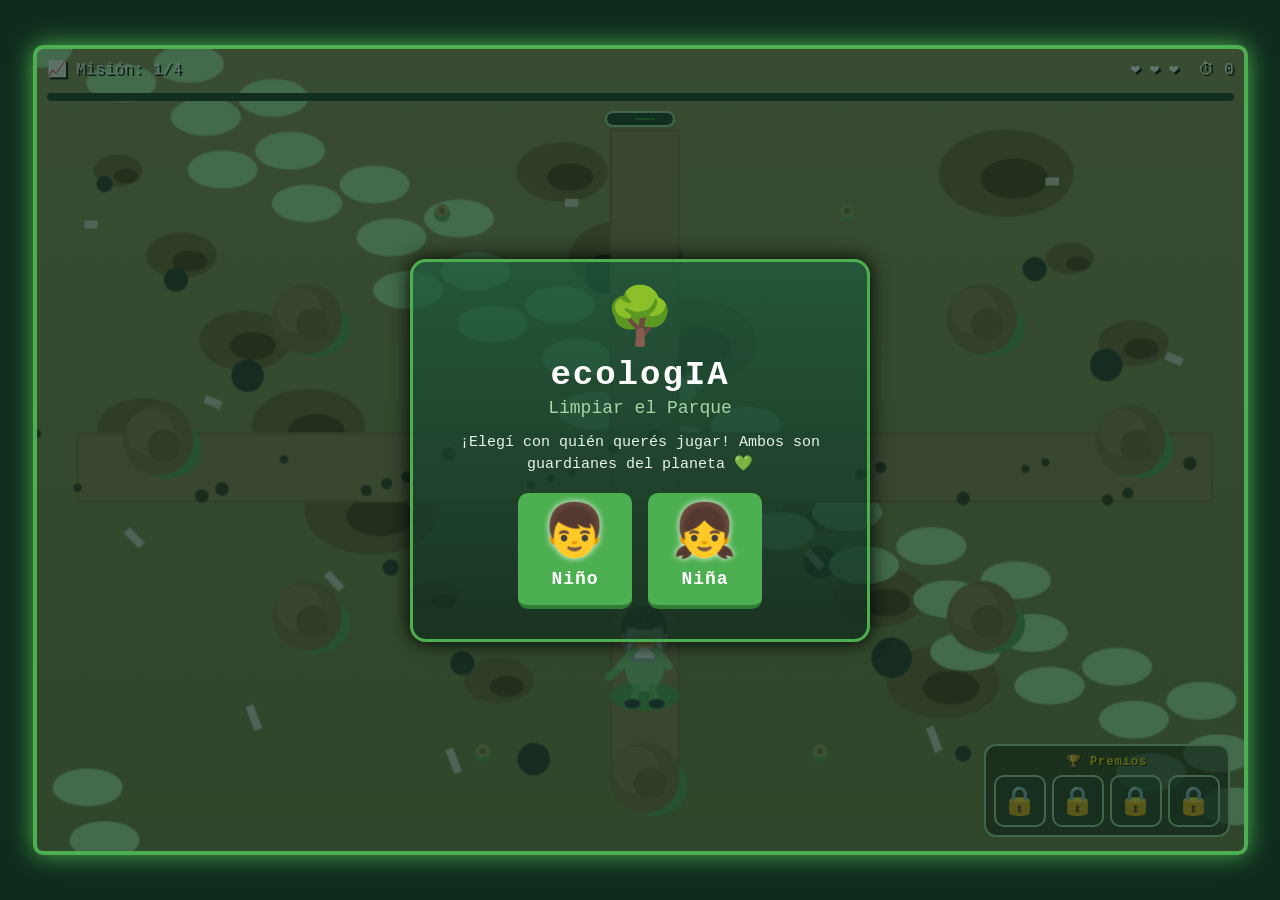
==== index.html @ 9cb3dae9 "ecologIA: juego educativo de limpieza del parque" ====
<!DOCTYPE html>
<html lang="es">
<head>
<meta charset="UTF-8">
<meta name="viewport" content="width=device-width, initial-scale=1.0, maximum-scale=1.0, user-scalable=no, viewport-fit=cover">
<title>ecologIA: Limpiar el Parque</title>
<link rel="stylesheet" href="styles.css">
</head>
<body>

<div id="gameContainer">
    <canvas id="gameCanvas"></canvas>

    <div id="ui">
        <div class="left">
            <span id="levelDisplay">📈 Nivel: 1</span>
        </div>
        <div class="right">
            <span id="livesDisplay">❤️ ❤️ ❤️</span>
            <span id="timerDisplay">⏱ 45</span>
        </div>
    </div>

    <div id="progressBar"><div id="progressFill"></div></div>

    <div id="missionBanner">
        <span id="missionText"></span>
        <span id="missionProgress"></span>
    </div>

    <div id="prizeBoard">
        <div class="prize-board-title">🏆 Premios</div>
        <div class="prize-slots" id="prizeSlots"></div>
    </div>

    <div id="placementBanner" class="hidden">
        <span>Elegí un premio del tablero y hacé clic en el parque para colocarlo</span>
        <button id="finishBtn">Terminar</button>
    </div>

    <div id="factBubble" class="fact-bubble hidden"></div>

    <div id="speechBubble" class="speech-bubble hidden">
        <span id="speechFace">👦</span>
        <span id="speechText"></span>
    </div>

    <div id="ballChoice" class="screen hidden">
        <div class="card">
            <h1>⚽ Elige el arco</h1>
            <p class="tip">¿Qué arco querés para tu pelota?</p>
            <div class="char-select">
                <button id="soccerBtn" class="char-option">
                    <span class="char-face">⚽</span>
                    <span class="char-name">Fútbol</span>
                </button>
                <button id="basketBtn" class="char-option">
                    <span class="char-face">🏀</span>
                    <span class="char-name">Básquet</span>
                </button>
                <button id="volleyBtn" class="char-option">
                    <span class="char-face">🏐</span>
                    <span class="char-name">Vóley</span>
                </button>
            </div>
        </div>
    </div>

    <div id="touchControls" class="hidden">
        <div class="dpad">
            <button id="btnUp" class="ctrl-btn dp-up">▲</button>
            <button id="btnLeft" class="ctrl-btn dp-left">◀</button>
            <button id="btnRight" class="ctrl-btn dp-right">▶</button>
            <button id="btnDown" class="ctrl-btn dp-down">▼</button>
        </div>
    </div>

    <div id="selectScreen" class="screen">
        <div class="card">
            <div class="logo">🌳</div>
            <h1>ecologIA</h1>
            <p class="subtitle">Limpiar el Parque</p>
            <p class="intro">¡Elegí con quién querés jugar! Ambos son guardianes del planeta 💚</p>
            <div class="char-select">
                <button id="boyBtn" class="char-option">
                    <span class="char-face boy-face">👦</span>
                    <span class="char-name">Niño</span>
                </button>
                <button id="girlBtn" class="char-option">
                    <span class="char-face girl-face">👧</span>
                    <span class="char-name">Niña</span>
                </button>
            </div>
        </div>
    </div>

    <div id="startScreen" class="screen hidden">
        <div class="card">
            <div class="logo">🌳</div>
            <h1>ecologIA</h1>
            <p class="subtitle">Limpiar el Parque</p>
            <p class="intro">El parque está sucio y descuidado. Completá cada misión recogiendo solo la basura que indica antes de que el tiempo se agote. Cada premio que ganes caerá en el tablero de abajo 🏆, y cuando termines de limpiar el parque podrás colocarlos donde quieras. ¡Sé el guardian que el planeta necesita!</p>
            <div class="instructions">
                <div><span class="key">WASD</span> / <span class="key">←↑↓→</span> Mover</div>
                <div><span class="key">Clic</span> Colocar premios al final</div>
            </div>
            <button id="startBtn">Comenzar</button>
        </div>
    </div>

    <div id="gameOverScreen" class="screen hidden">
        <div class="card">
            <h1>💔 ¡Se acabó!</h1>
            <p class="tip">El planeta te necesita: cada residuo bien separado cuenta.</p>
            <button id="restartBtn">Reintentar</button>
        </div>
    </div>
</div>

<script src="game.js"></script>
</body>
</html>
---- styles.css ----
* { margin: 0; padding: 0; box-sizing: border-box; }

html, body { height: 100%; }

body {
    background: #0f2b1d;
    display: flex;
    justify-content: center;
    align-items: center;
    height: 100vh;
    height: 100dvh;
    font-family: 'Segoe UI', 'Courier New', monospace;
    overflow: hidden;
    touch-action: manipulation;
    -webkit-user-select: none;
    user-select: none;
    -webkit-touch-callout: none;
}

#gameContainer {
    position: relative;
    border: 4px solid #4caf50;
    border-radius: 10px;
    box-shadow: 0 0 24px #4caf50;
    overflow: hidden;
    touch-action: none;
}

canvas {
    display: block;
    background: #a8e6cf;
    touch-action: none;
}

#ui {
    position: absolute;
    top: 10px;
    left: 10px;
    right: 10px;
    color: white;
    font-size: 16px;
    text-shadow: 2px 2px 0 #000;
    pointer-events: none;
    z-index: 10;
    display: flex;
    justify-content: space-between;
    gap: 10px;
}

#ui .left span { margin-right: 18px; }
#ui .right span { margin-left: 10px; }

#progressBar {
    position: absolute;
    top: 44px;
    left: 10px;
    right: 10px;
    height: 8px;
    background: #163527;
    border-radius: 5px;
    z-index: 10;
    pointer-events: none;
    overflow: hidden;
}

#progressBar.hidden { display: none; }

#progressFill {
    height: 100%;
    width: 100%;
    background: #4caf50;
    border-radius: 5px;
    transition: width 0.1s linear;
}

#missionBanner {
    position: absolute;
    top: 62px;
    left: 50%;
    transform: translateX(-50%);
    background: #163527;
    border: 2px solid #a5d6a7;
    border-radius: 20px;
    padding: 5px 18px;
    color: white;
    font-size: 15px;
    font-weight: bold;
    text-shadow: 1px 1px 0 #000;
    z-index: 10;
    pointer-events: none;
    display: flex;
    gap: 10px;
    align-items: center;
    white-space: nowrap;
}

#missionBanner.hidden { display: none; }

#missionProgress {
    background: #2e7d32;
    border-radius: 10px;
    padding: 1px 10px;
}

#prizeBoard {
    position: absolute;
    bottom: 14px;
    right: 14px;
    background: rgba(0, 0, 0, 0.55);
    border: 2px solid #a5d6a7;
    border-radius: 12px;
    padding: 8px;
    z-index: 16;
    pointer-events: auto;
    display: flex;
    flex-direction: column;
    align-items: center;
    gap: 6px;
}

.prize-board-title {
    color: #ffd600;
    font-size: 12px;
    font-weight: bold;
    text-shadow: 1px 1px 0 #000;
    letter-spacing: 1px;
}

.prize-slots {
    display: flex;
    gap: 6px;
}

.prize-slot {
    width: 52px;
    height: 52px;
    background: rgba(28, 58, 40, 0.55);
    border: 2px solid #a5d6a7;
    border-radius: 10px;
    display: flex;
    align-items: center;
    justify-content: center;
    font-size: 28px;
    cursor: pointer;
    transition: transform 0.1s, border-color 0.1s, background 0.1s;
}

.prize-slot.locked { cursor: default; }

.prize-slot.selected {
    border-color: #ffd600;
    background: rgba(109, 87, 0, 0.55);
    box-shadow: 0 0 8px #ffd600;
    transform: scale(1.1);
}

.prize-slot.placed {
    border-color: #4caf50;
    background: rgba(31, 77, 46, 0.55);
}

#placementBanner {
    position: absolute;
    bottom: 100px;
    left: 50%;
    transform: translateX(-50%);
    background: #0f2b1d;
    border: 2px solid #ffd600;
    border-radius: 12px;
    padding: 10px 16px;
    color: white;
    font-size: 14px;
    font-weight: bold;
    text-shadow: 1px 1px 0 #000;
    z-index: 18;
    display: flex;
    align-items: center;
    gap: 12px;
    white-space: nowrap;
}

#placementBanner button { font-size: 14px; padding: 6px 14px; }

#placementBanner.hidden { display: none; }

.screen {
    position: absolute;
    inset: 0;
    background: rgba(15, 43, 29, 0.65);
    display: flex;
    justify-content: center;
    align-items: center;
    z-index: 20;
}

.screen.hidden { display: none; }

.card {
    background: linear-gradient(180deg, rgba(29, 92, 61, 0.7), rgba(15, 43, 29, 0.7));
    border: 3px solid #4caf50;
    border-radius: 16px;
    padding: 30px 36px;
    max-width: 92%;
    width: 460px;
    text-align: center;
    color: white;
    box-shadow: 0 0 20px #000000;
}

.logo { font-size: 56px; line-height: 1; }

h1 { font-size: 34px; margin: 8px 0 4px; letter-spacing: 2px; }

.subtitle { color: #a5d6a7; font-size: 18px; margin-bottom: 14px; }

.intro { font-size: 15px; line-height: 1.5; margin-bottom: 16px; color: #e8f5e9; }

.instructions {
    display: flex;
    flex-direction: column;
    gap: 8px;
    font-size: 14px;
    margin-bottom: 20px;
    color: #c8e6c9;
}

.instructions div { display: flex; align-items: center; gap: 6px; justify-content: center; }

.key {
    display: inline-block;
    background: #2e7d32;
    border: 1px solid #a5d6a7;
    border-bottom-width: 3px;
    border-radius: 6px;
    padding: 2px 8px;
    font-weight: bold;
}

button {
    background: #4caf50;
    color: white;
    border: none;
    border-bottom: 4px solid #2e7d32;
    border-radius: 10px;
    font-size: 20px;
    font-weight: bold;
    padding: 12px 34px;
    cursor: pointer;
    font-family: inherit;
    letter-spacing: 1px;
    transition: transform 0.08s, background 0.15s;
}

button:hover { background: #66bb6a; }
button:active { transform: translateY(2px); border-bottom-width: 2px; }

.char-select {
    display: flex;
    gap: 16px;
    justify-content: center;
}

.char-option {
    display: flex;
    flex-direction: column;
    align-items: center;
    gap: 8px;
    padding: 16px 24px;
    font-size: 18px;
}

.char-face {
    font-size: 52px;
    line-height: 1;
    filter: drop-shadow(0 0 3px #ffffff);
}

.final-score { font-size: 22px; margin: 12px 0; color: #a5d6a7; }

.tip { font-size: 14px; color: #c8e6c9; margin-bottom: 18px; }

.fact-bubble {
    position: absolute;
    bottom: 30px;
    left: 50%;
    transform: translateX(-50%);
    background: #ffffff;
    color: #1b5e20;
    padding: 10px 16px;
    border-radius: 12px;
    border: 2px solid #4caf50;
    font-size: 14px;
    max-width: 84%;
    text-align: center;
    z-index: 15;
    box-shadow: 0 3px 8px #000000;
    animation: pop 0.3s ease;
}

.fact-bubble.hidden { display: none; }

@keyframes pop {
    from { transform: translateX(-50%) scale(0.7); }
    to   { transform: translateX(-50%) scale(1); }
}

.speech-bubble {
    position: absolute;
    bottom: 90px;
    left: 50%;
    transform: translateX(-50%);
    background: #ffffff;
    color: #1b5e20;
    border: 3px solid #4caf50;
    border-radius: 16px;
    padding: 12px 18px;
    font-size: 17px;
    font-weight: bold;
    max-width: 82%;
    text-align: center;
    z-index: 18;
    display: flex;
    align-items: center;
    gap: 10px;
    box-shadow: 0 3px 8px #000000;
    animation: pop 0.3s ease;
}

.speech-bubble.hidden { display: none; }

#speechFace { font-size: 36px; line-height: 1; }

#touchControls {
    position: absolute;
    bottom: 12px;
    left: 0;
    right: 0;
    display: flex;
    justify-content: space-between;
    align-items: flex-end;
    padding: 0 14px;
    z-index: 15;
    pointer-events: none;
}

#touchControls.hidden { display: none !important; }

.dpad {
    display: grid;
    grid-template-columns: 56px 56px 56px;
    grid-template-rows: 56px 56px 56px;
    gap: 4px;
}

.ctrl-btn {
    pointer-events: auto;
    width: 56px;
    height: 56px;
    border-radius: 12px;
    font-size: 20px;
    padding: 0;
    background: #4caf50;
    border: 2px solid #ffffff;
    border-bottom: 4px solid #2e7d32;
}

.dp-up    { grid-column: 2; grid-row: 1; }
.dp-left  { grid-column: 1; grid-row: 2; }
.dp-right { grid-column: 3; grid-row: 2; }
.dp-down  { grid-column: 2; grid-row: 3; }

@media (hover: none) and (pointer: coarse) {
    #touchControls { display: flex; }
}
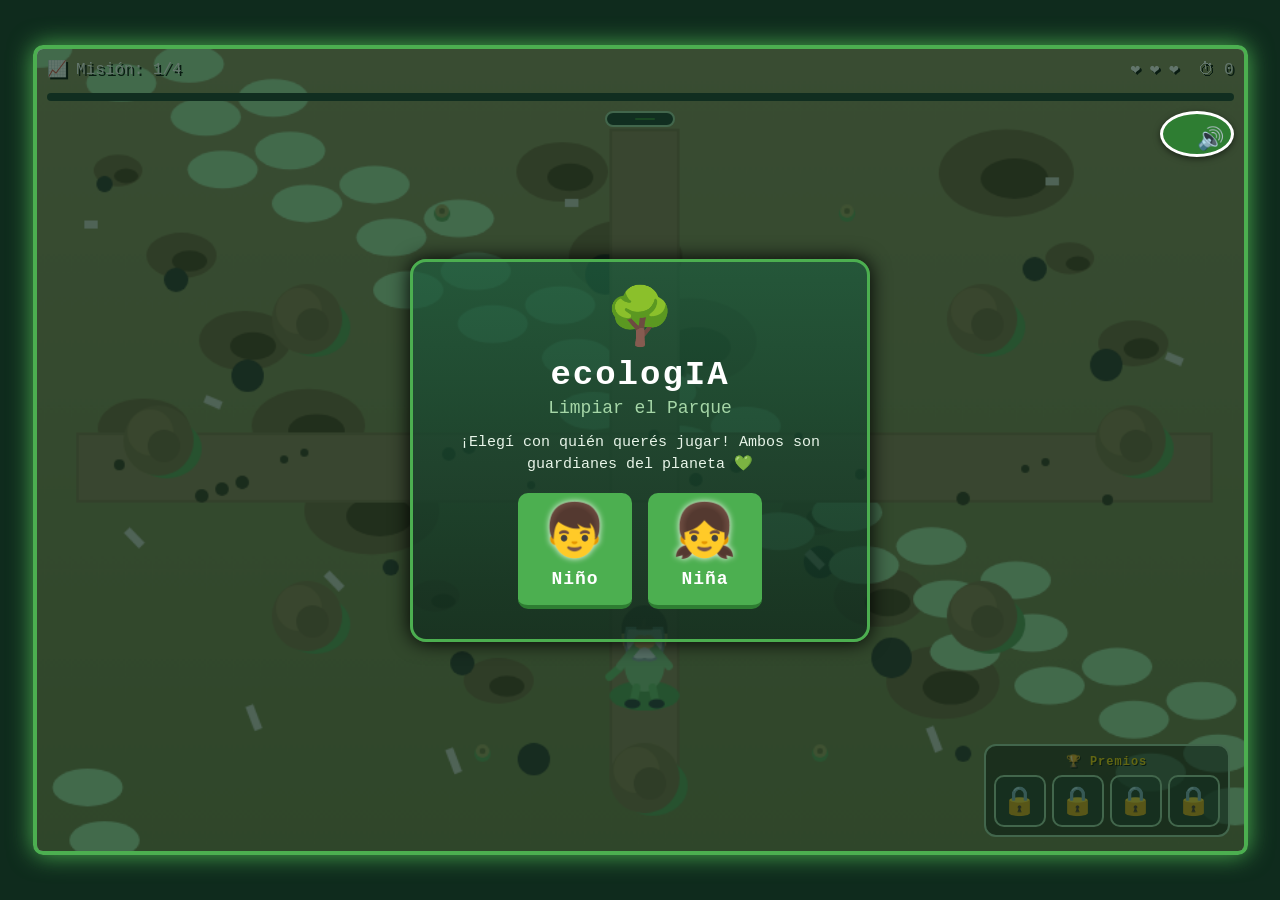
==== commit 93e0b8d5: "Música de parque, animaciones, mejoras de juego" ====
--- a/index.html
+++ b/index.html
@@ -8,8 +8,12 @@
 </head>
 <body>
 
-<div id="gameContainer">
+    <div id="gameContainer">
     <canvas id="gameCanvas"></canvas>
+
+    <button id="musicBtn" title="Música de fondo">🔊</button>
+
+    <button id="replayBtn" class="hidden">🔄 Volver a jugar</button>
 
     <div id="ui">
         <div class="left">
@@ -41,7 +45,7 @@
     <div id="factBubble" class="fact-bubble hidden"></div>
 
     <div id="speechBubble" class="speech-bubble hidden">
-        <span id="speechFace">👦</span>
+        <canvas id="speechFace" width="80" height="80"></canvas>
         <span id="speechText"></span>
     </div>
 
--- a/styles.css
+++ b/styles.css
@@ -1,4 +1,43 @@
 * { margin: 0; padding: 0; box-sizing: border-box; }
+
+#musicBtn {
+    position: absolute;
+    top: 62px;
+    right: 10px;
+    z-index: 30;
+    width: 46px;
+    height: 46px;
+    border-radius: 50%;
+    border: 3px solid #ffffff;
+    background: #2e7d32;
+    color: #fff;
+    font-size: 22px;
+    cursor: pointer;
+    box-shadow: 0 2px 6px rgba(0, 0, 0, 0.5);
+}
+
+#musicBtn:hover { background: #388e3c; }
+
+#replayBtn {
+    position: absolute;
+    top: 12px;
+    left: 50%;
+    transform: translateX(-50%);
+    z-index: 30;
+    padding: 10px 24px;
+    font-size: 16px;
+    font-weight: bold;
+    color: #fff;
+    background: #2e7d32;
+    border: 3px solid #ffffff;
+    border-radius: 24px;
+    cursor: pointer;
+    box-shadow: 0 2px 6px rgba(0, 0, 0, 0.5);
+}
+
+#replayBtn:hover { background: #388e3c; }
+
+#replayBtn.hidden { display: none; }
 
 html, body { height: 100%; }
 
@@ -328,7 +367,11 @@
 
 .speech-bubble.hidden { display: none; }
 
-#speechFace { font-size: 36px; line-height: 1; }
+#speechFace {
+    width: 64px;
+    height: 64px;
+    flex-shrink: 0;
+}
 
 #touchControls {
     position: absolute;
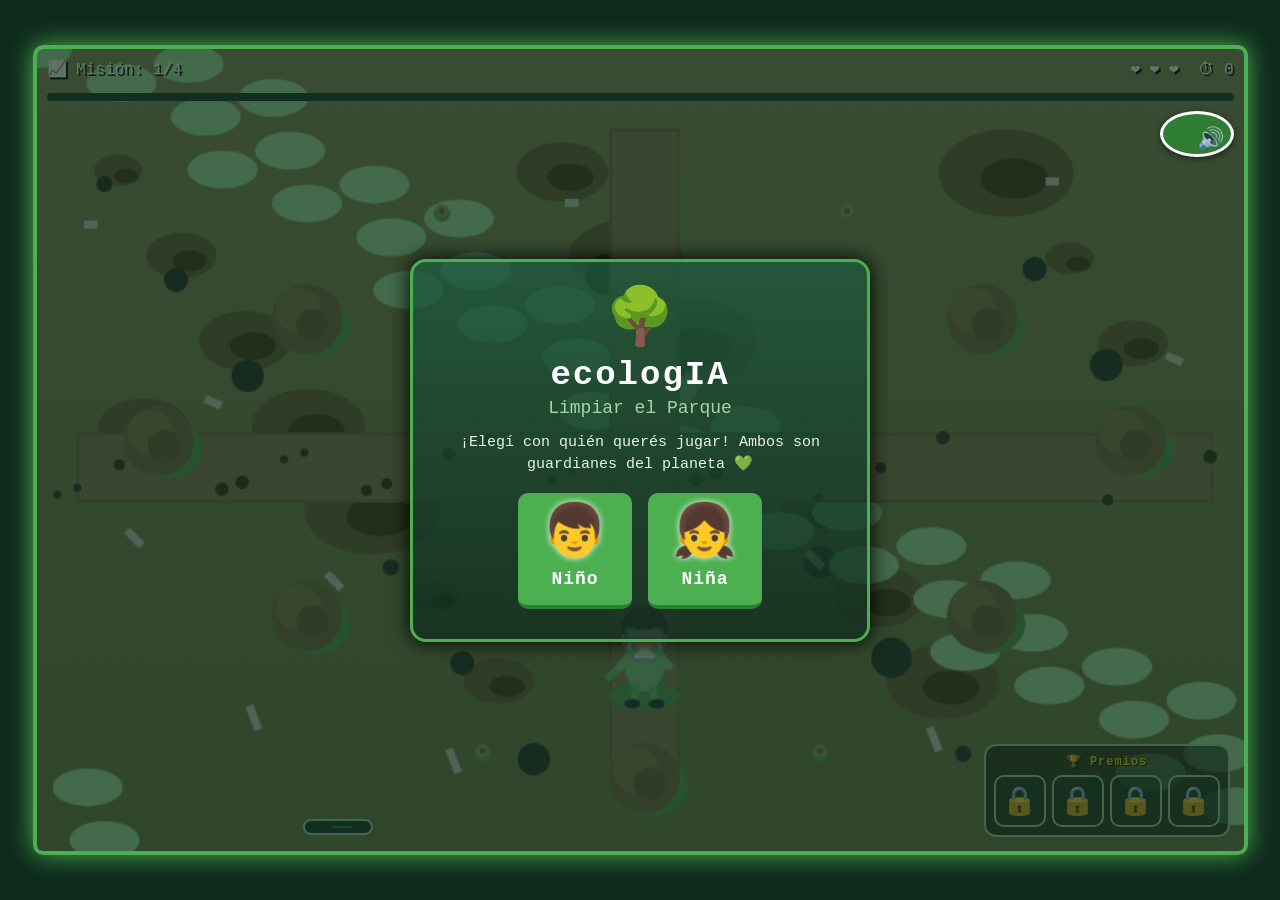
==== commit f2b800b1: "Agregar agarrar y tirar la pelota, arreglar niños en juegos no colocados" ====
--- a/index.html
+++ b/index.html
@@ -51,8 +51,8 @@
 
     <div id="ballChoice" class="screen hidden">
         <div class="card">
-            <h1>⚽ Elige el arco</h1>
-            <p class="tip">¿Qué arco querés para tu pelota?</p>
+            <h1>🎮 Elige un juego</h1>
+            <p class="tip">¿Qué querés jugar?</p>
             <div class="char-select">
                 <button id="soccerBtn" class="char-option">
                     <span class="char-face">⚽</span>
--- a/styles.css
+++ b/styles.css
@@ -114,8 +114,8 @@
 
 #missionBanner {
     position: absolute;
-    top: 62px;
-    left: 50%;
+    bottom: 16px;
+    left: 25%;
     transform: translateX(-50%);
     background: #163527;
     border: 2px solid #a5d6a7;
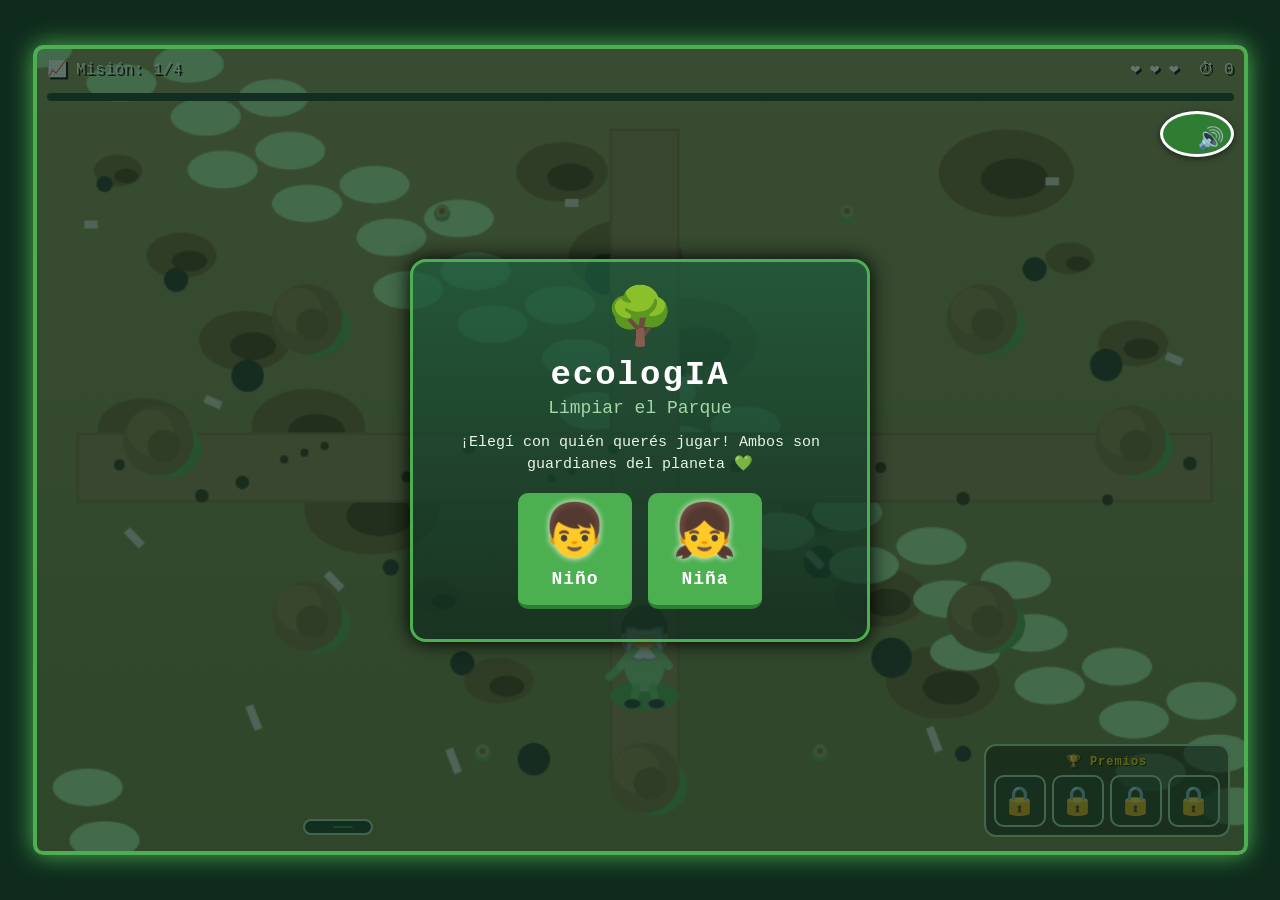
==== commit 7f3094e1: "Juego en un solo archivo y compatibilidad con móviles y tablets" ====
--- a/index.html
+++ b/index.html
@@ -77,7 +77,13 @@
             <button id="btnRight" class="ctrl-btn dp-right">▶</button>
             <button id="btnDown" class="ctrl-btn dp-down">▼</button>
         </div>
+        <div class="actions">
+            <button id="btnKick" class="act-btn" title="Patear la pelota">⚽</button>
+            <button id="btnGrab" class="act-btn" title="Agarrar / tirar la pelota">🤲</button>
+        </div>
     </div>
+
+    <div id="rotateHint" class="hidden">🔄 Girá tu dispositivo<br>para jugar en horizontal</div>
 
     <div id="selectScreen" class="screen">
         <div class="card">
@@ -106,7 +112,9 @@
             <p class="intro">El parque está sucio y descuidado. Completá cada misión recogiendo solo la basura que indica antes de que el tiempo se agote. Cada premio que ganes caerá en el tablero de abajo 🏆, y cuando termines de limpiar el parque podrás colocarlos donde quieras. ¡Sé el guardian que el planeta necesita!</p>
             <div class="instructions">
                 <div><span class="key">WASD</span> / <span class="key">←↑↓→</span> Mover</div>
+                <div><span class="key">Espacio</span> Patear la pelota · <span class="key">R</span> Agarrar / tirar</div>
                 <div><span class="key">Clic</span> Colocar premios al final</div>
+                <div>📱 En celular: usá los botones en pantalla</div>
             </div>
             <button id="startBtn">Comenzar</button>
         </div>
--- a/styles.css
+++ b/styles.css
@@ -412,6 +412,57 @@
 .dp-right { grid-column: 3; grid-row: 2; }
 .dp-down  { grid-column: 2; grid-row: 3; }
 
-@media (hover: none) and (pointer: coarse) {
+.actions {
+    display: flex;
+    gap: 10px;
+    padding-bottom: 4px;
+}
+
+.act-btn {
+    pointer-events: auto;
+    width: 58px;
+    height: 58px;
+    border-radius: 50%;
+    font-size: 24px;
+    padding: 0;
+    background: #ff9800;
+    border: 2px solid #ffffff;
+    border-bottom: 4px solid #e65100;
+}
+
+.act-btn:active { transform: translateY(2px); border-bottom-width: 2px; }
+
+#rotateHint {
+    position: fixed;
+    inset: 0;
+    z-index: 100;
+    display: none;
+    align-items: center;
+    justify-content: center;
+    background: rgba(15, 43, 29, 0.96);
+    color: #fff;
+    font-size: 22px;
+    font-weight: bold;
+    text-align: center;
+    line-height: 1.6;
+    padding: 30px;
+}
+
+@media (pointer: coarse) and (orientation: portrait) and (max-width: 768px) {
+    #rotateHint { display: flex; }
+}
+
+@media (pointer: coarse) {
     #touchControls { display: flex; }
-}
+    #missionBanner { bottom: 195px; }
+    #placementBanner { bottom: 135px; }
+    #prizeBoard { bottom: 140px; }
+    #missionText { font-size: 13px; }
+    #ui { font-size: 13px; }
+    #speechBubble { bottom: 200px; }
+    .prize-slot { width: 44px; height: 44px; font-size: 22px; }
+}
+
+@media (max-height: 500px) {
+    #missionBanner { bottom: 160px; }
+}
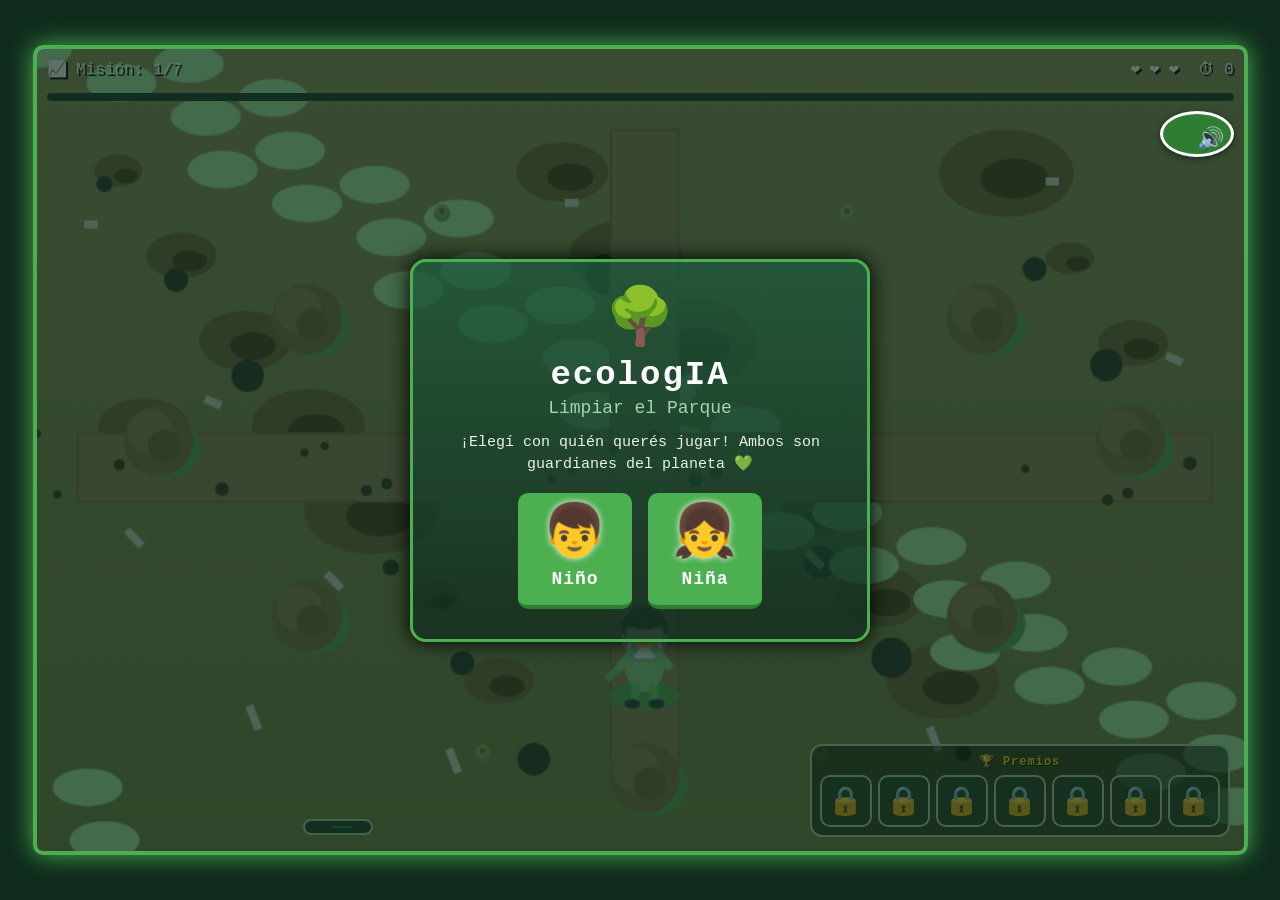
==== commit e7f7d1cf: "Fix: fix drawPerson driving bug that froze game + remove basketball option from ballChoice" ====
--- a/index.html
+++ b/index.html
@@ -57,10 +57,6 @@
                 <button id="soccerBtn" class="char-option">
                     <span class="char-face">⚽</span>
                     <span class="char-name">Fútbol</span>
-                </button>
-                <button id="basketBtn" class="char-option">
-                    <span class="char-face">🏀</span>
-                    <span class="char-name">Básquet</span>
                 </button>
                 <button id="volleyBtn" class="char-option">
                     <span class="char-face">🏐</span>
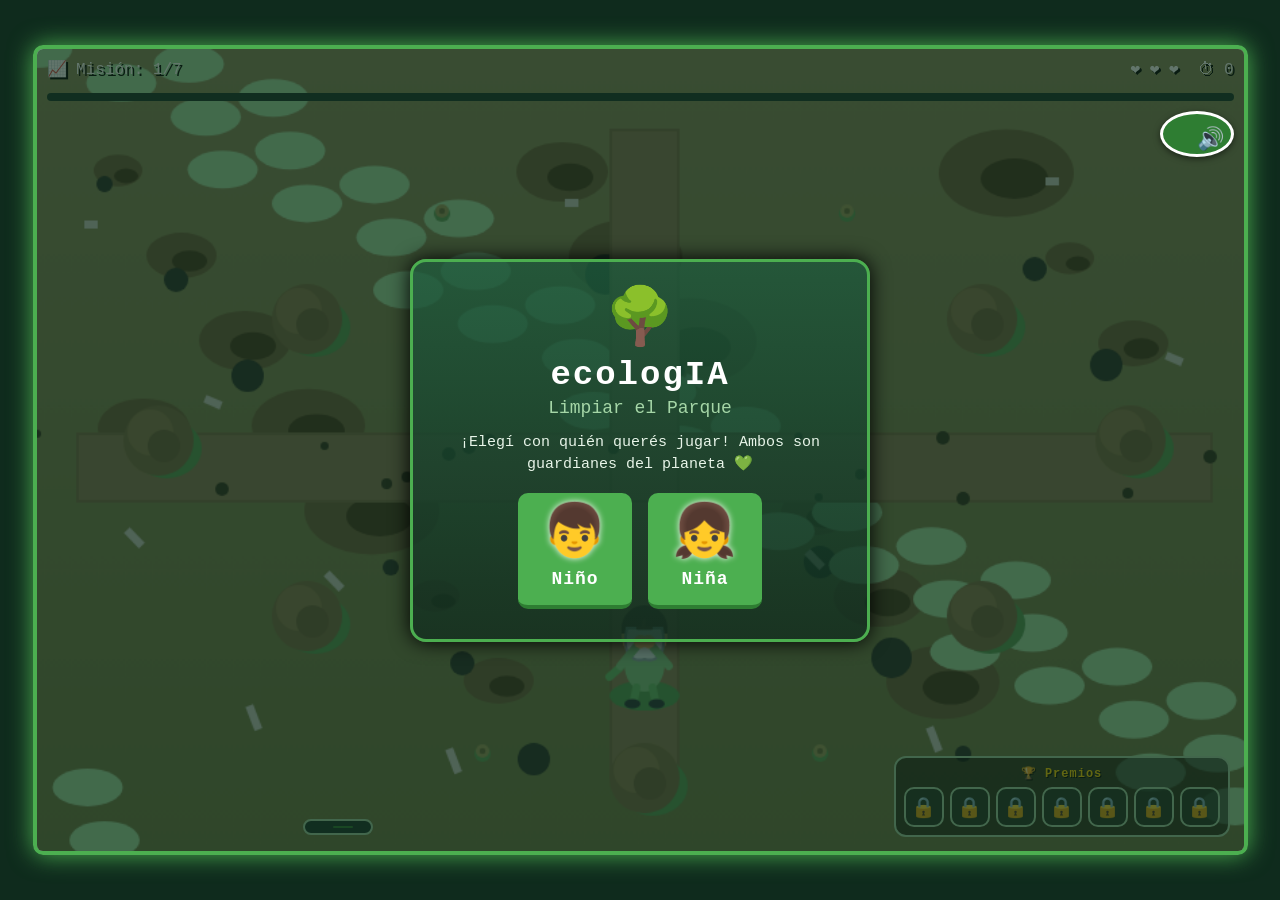
==== commit 6c2dfb72: "Mejoras: mensajes personalizados, imagenes dibujadas, pantalla felicitaciones, carritos moviles" ====
--- a/index.html
+++ b/index.html
@@ -123,6 +123,15 @@
             <button id="restartBtn">Reintentar</button>
         </div>
     </div>
+
+    <div id="congratsScreen" class="screen hidden">
+        <div class="card">
+            <div class="logo">🌍</div>
+            <h1>¡Felicidades eres un guardian del planeta!</h1>
+            <p class="tip">Gracias por cuidar nuestro hogar. Cada acción cuenta para un futuro mejor.</p>
+            <button id="guardianBtn">Cuidaré el planeta</button>
+        </div>
+    </div>
 </div>
 
 <script src="game.js"></script>
--- a/styles.css
+++ b/styles.css
@@ -171,15 +171,15 @@
 }
 
 .prize-slot {
-    width: 52px;
-    height: 52px;
+    width: 40px;
+    height: 40px;
     background: rgba(28, 58, 40, 0.55);
     border: 2px solid #a5d6a7;
     border-radius: 10px;
     display: flex;
     align-items: center;
     justify-content: center;
-    font-size: 28px;
+    font-size: 20px;
     cursor: pointer;
     transition: transform 0.1s, border-color 0.1s, background 0.1s;
 }
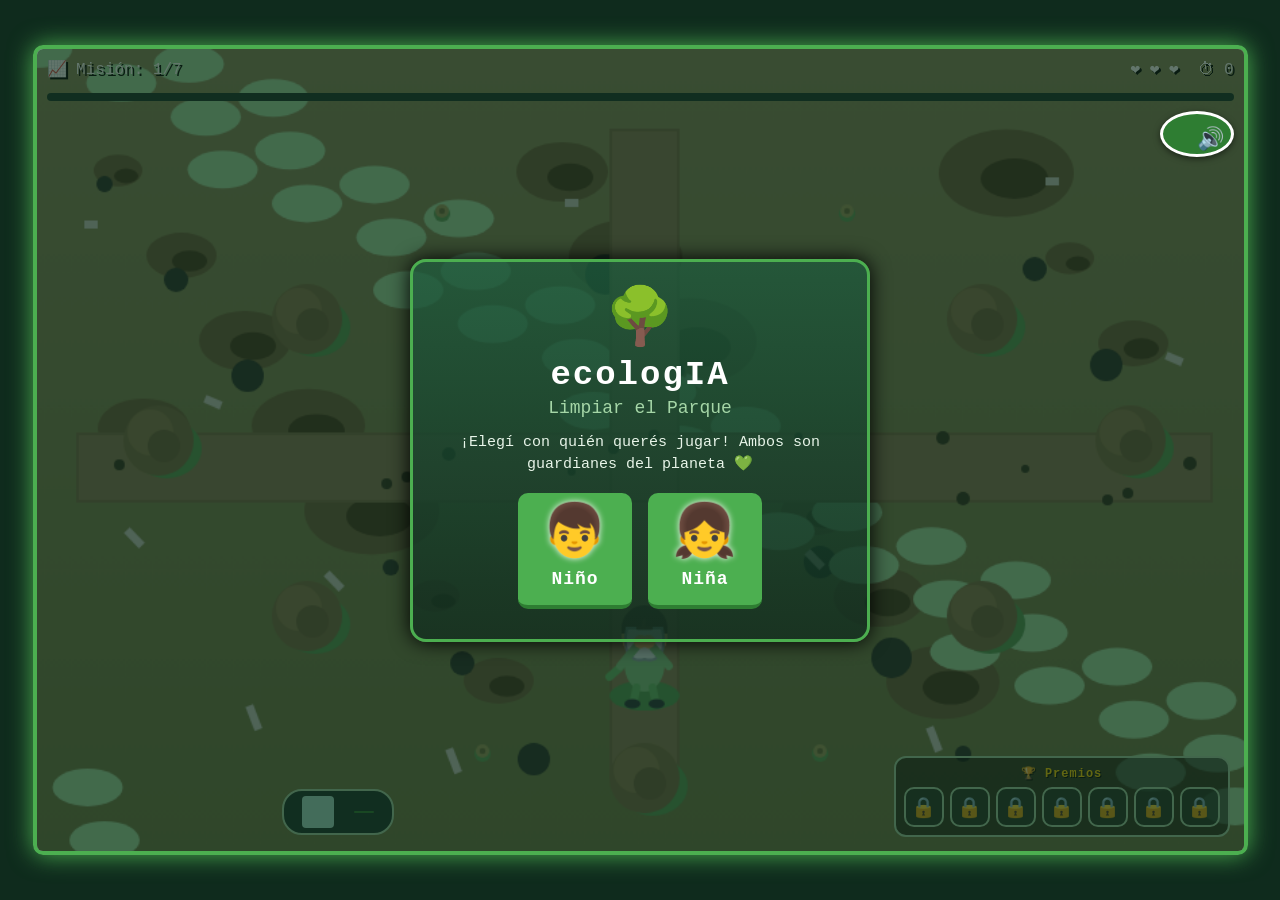
==== commit b3a3b659: "Icono de mision personalizado, arco sin pelota, carros mas grandes, fix boton comenzar" ====
--- a/index.html
+++ b/index.html
@@ -28,6 +28,7 @@
     <div id="progressBar"><div id="progressFill"></div></div>
 
     <div id="missionBanner">
+        <canvas id="missionIcon" width="32" height="32"></canvas>
         <span id="missionText"></span>
         <span id="missionProgress"></span>
     </div>
--- a/styles.css
+++ b/styles.css
@@ -134,6 +134,11 @@
 }
 
 #missionBanner.hidden { display: none; }
+
+#missionIcon {
+    border-radius: 4px;
+    flex-shrink: 0;
+}
 
 #missionProgress {
     background: #2e7d32;
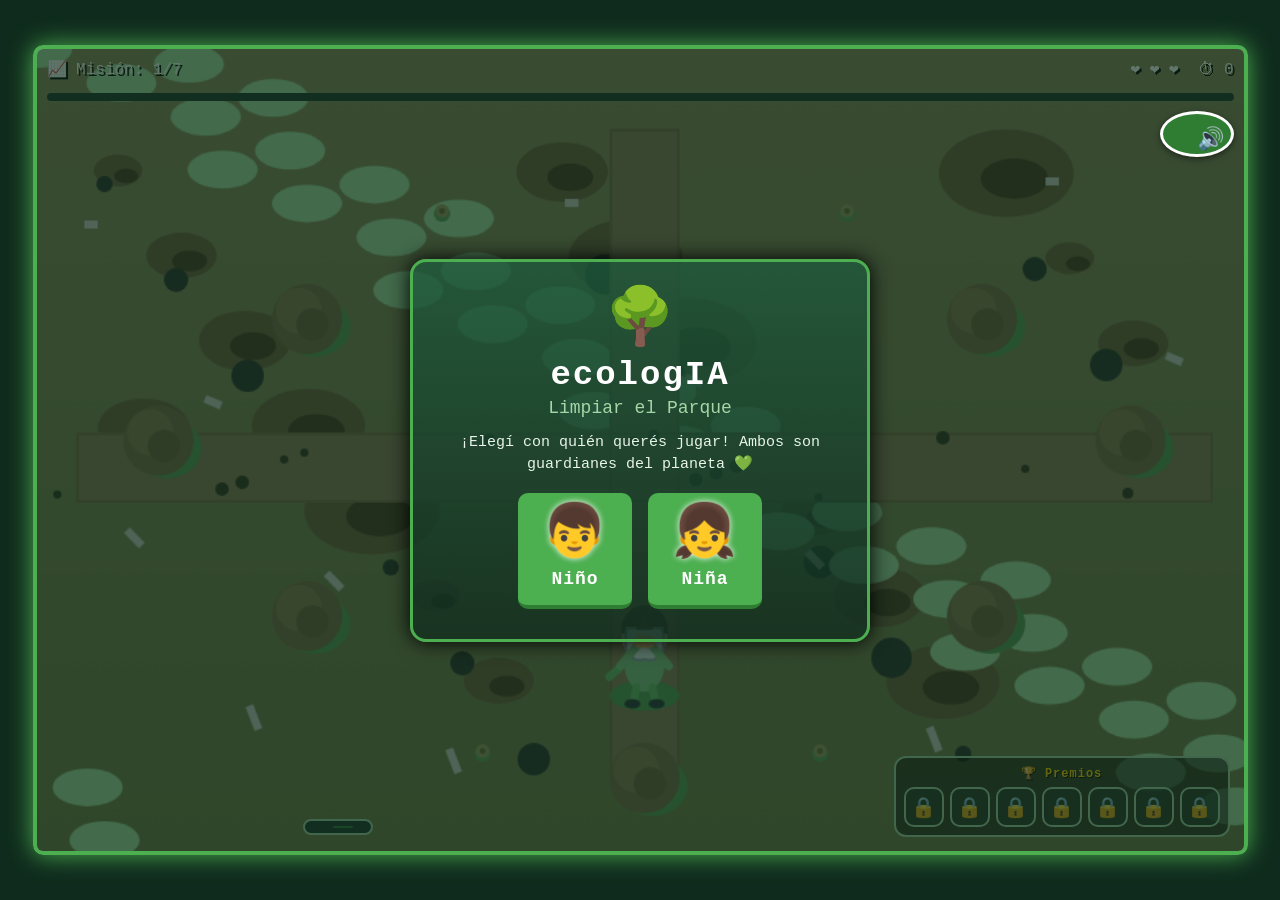
==== commit b87189c9: "Niños en carritos y bicicletas: siempre visibles, reboto coordinado, pantalla felicitación transpare" ====
--- a/index.html
+++ b/index.html
@@ -28,7 +28,6 @@
     <div id="progressBar"><div id="progressFill"></div></div>
 
     <div id="missionBanner">
-        <canvas id="missionIcon" width="32" height="32"></canvas>
         <span id="missionText"></span>
         <span id="missionProgress"></span>
     </div>
@@ -125,8 +124,8 @@
         </div>
     </div>
 
-    <div id="congratsScreen" class="screen hidden">
-        <div class="card">
+    <div id="congratsScreen" class="screen hidden" style="background:transparent;">
+        <div class="card" style="margin-top:10px;">
             <div class="logo">🌍</div>
             <h1>¡Felicidades eres un guardian del planeta!</h1>
             <p class="tip">Gracias por cuidar nuestro hogar. Cada acción cuenta para un futuro mejor.</p>
